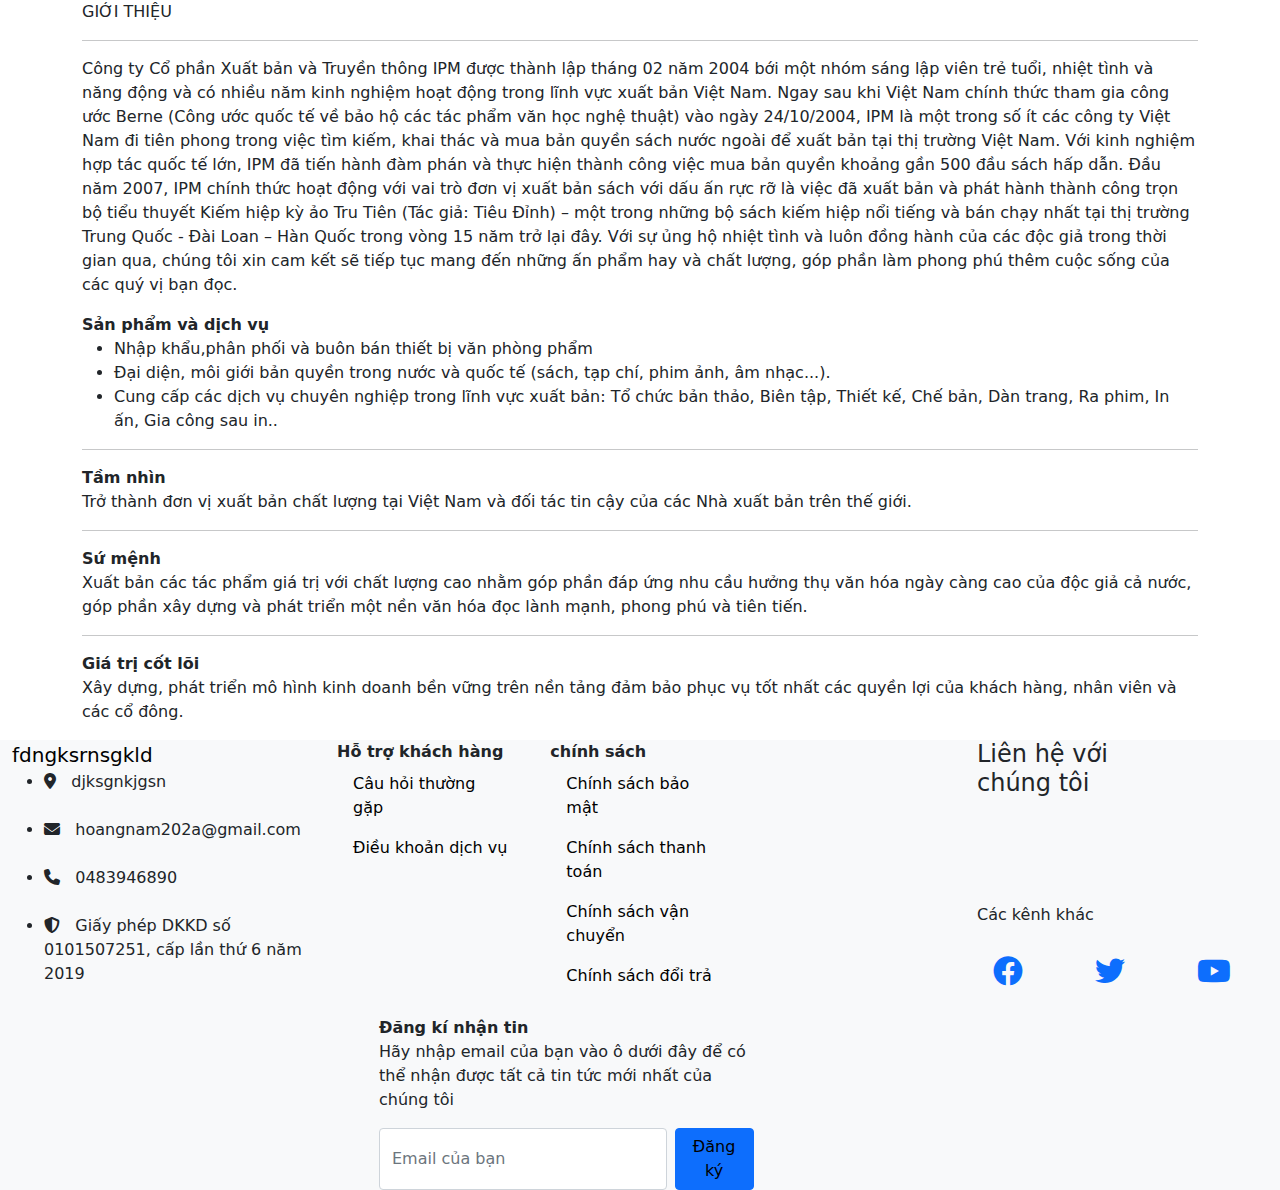
==== about.html @ 75f35c2b "siiuuuuuu" ====
<!DOCTYPE html>
<html lang="en">
<head>
    <meta charset="UTF-8">
    <meta name="viewport" content="width=device-width, initial-scale=1.0">
    <link rel="stylesheet" href="style.css">
    <link rel="stylesheet" href="assets/bootstrap/css/bootstrap.min.css">
    <link rel="stylesheet" href="assets/font/fontawesome-free-6.4.2-web/css/all.min.css">
    <title>Document</title>
</head>
<body>
    <div class="container">
        <p>GIỚI THIỆU</p>
        <hr>
        <p>Công ty Cổ phần Xuất bản và Truyền thông IPM được thành lập tháng 02 năm 2004 bới một nhóm sáng lập viên trẻ tuổi, nhiệt tình và năng động và có nhiều năm kinh nghiệm hoạt động trong lĩnh vực xuất bản Việt Nam. Ngay sau khi Việt Nam chính thức tham gia công ước Berne (Công ước quốc tế về bảo hộ các tác phẩm văn học nghệ thuật) vào ngày 24/10/2004, IPM là một trong số ít các công ty Việt Nam đi tiên phong trong việc tìm kiếm, khai thác và mua bản quyền sách nước ngoài để xuất bản tại thị trường Việt Nam. Với kinh nghiệm hợp tác quốc tế lớn, IPM đã tiến hành đàm phán và thực hiện thành công việc mua bản quyền khoảng gần 500 đầu sách hấp dẫn.
            Đầu năm 2007, IPM chính thức hoạt động với vai trò đơn vị xuất bản sách với dấu ấn rực rỡ là việc đã xuất bản và phát hành thành công trọn bộ tiểu thuyết Kiếm hiệp kỳ ảo Tru Tiên (Tác giả: Tiêu Đỉnh) – một trong những bộ sách kiếm hiệp nổi tiếng và bán chạy nhất tại thị trường Trung Quốc - Đài Loan – Hàn Quốc trong vòng 15 năm trở lại đây.
            Với sự ủng hộ nhiệt tình và luôn đồng hành của các độc giả trong thời gian qua, chúng tôi xin cam kết sẽ tiếp tục mang đến những ấn phẩm hay và chất lượng, góp phần làm phong phú thêm cuộc sống của các quý vị bạn đọc.</p>
        <b>Sản phẩm và dịch vụ</b>
        <ul>
            <li>Nhập khẩu,phân phối và buôn bán thiết bị văn phòng phẩm</li>
            <li>Đại diện, môi giới bản quyền trong nước và quốc tế (sách, tạp chí, phim ảnh, âm nhạc...).</li>
            <li>Cung cấp các dịch vụ chuyên nghiệp trong lĩnh vực xuất bản: Tổ chức bản thảo, Biên tập, Thiết kế, Chế bản, Dàn trang, Ra phim, In ấn, Gia công sau in..</li>
        </ul>
        <hr>
        <b>Tầm nhìn</b>
        <p>Trở thành đơn vị xuất bản chất lượng tại Việt Nam và đối tác tin cậy của các Nhà xuất bản trên thế giới.</p>
        <hr>
        <b>Sứ mệnh</b>
        <p>Xuất bản các tác phẩm giá trị với chất lượng cao nhằm góp phần đáp ứng nhu cầu hưởng thụ văn hóa ngày càng cao của độc giả cả nước, góp phần xây dựng và phát triển một nền văn hóa đọc lành mạnh, phong phú và tiên tiến.</p>
        <hr>
        <b>Giá trị cốt lõi</b>
        <p>Xây dựng, phát triển mô hình kinh doanh bền vững trên nền tảng đảm bảo phục vụ tốt nhất các quyền lợi của khách hàng, nhân viên và các cổ đông.</p>
        
    
    </div>
    <script type="text/javascript" src="assets/bootstrap/js/bootstrap.min.js"></script>
</body>
<footer>
    <div class="container-fluid bg-light">
      <div class="row">
        <div class="col-sm-3" >
          <a href="#" class="navbar-brand" style="color: black;">
            fdngksrnsgkld
           <!-- <img src="image/vjppro4.png" alt="Logo" class="rounded-circle" width="40px" height="40px"> -->
          </a>
          <ul >
            <li><i class="fa-solid fa-location-dot icon"></i> &nbsp;  djksgnkjgsn </li>
            <br>
            <li><i class="fa-solid fa-envelope icon"> </i> &nbsp; hoangnam202a@gmail.com</li>
            <br>
            <li><i class="fa-solid fa-phone icon"> </i> &nbsp; 0483946890</li>
            <br>
            <li><i class="fa-solid fa-shield-halved icon"></i> &nbsp; Giấy phép DKKD số 0101507251, cấp lần thứ 6 năm 2019</li>
           </ul>
        </div>
        <div class="col-sm-6" style="margin-left: 5px;">
          <div class="row">
            <div class="col-sm-4">
              <b>Hỗ trợ khách hàng</b>
              <br>
              <a href="#" class="nav-link" style="color: black;" >Câu hỏi thường gặp</a>
              <a href="#" class="nav-link" style="color: black;" >Điều khoản dịch vụ</a>
            </div>
            <div class="col-sm-4">
              <b>chính sách</b>
              <br>
              <a href="#" class="nav-link" style="color: black;" >Chính sách bảo mật</a>
              <a href="#" class="nav-link" style="color: black;" >Chính sách thanh toán</a>
              <a href="#" class="nav-link" style="color: black;" >Chính sách vận chuyển</a>
              <a href="#" class="nav-link" style="color: black;" >Chính sách đổi trả</a>
            </div>
          </div>
          <div class="row" style="margin-top: 20px; margin-left: 30px;">
            <div class="col-sm-8">
              <b>Đăng kí nhận tin</b>
              <p>Hãy nhập email của bạn vào ô dưới đây để có thể nhận được tất cả tin tức mới nhất của chúng tôi</p>
              <form class="d-flex" >
                <input class="form-control me-2" type="text" placeholder="Email của bạn" style="width: 350px;" >
                <button class="btn btn-primary" type="button" style="color: black;">Đăng ký</button>
              </form>
            </div>
            
          </div>
        </div>
        <div class="col-sm-2">
          <h4>Liên hệ với chúng tôi</h4>
          <iframe src="https://www.facebook.com/plugins/page.php?href=https%3A%2F%2Fweb.facebook.com%2Fmimosachu&tabs=timeline&width=150&height=90&small_header=false&adapt_container_width=true&hide_cover=false&show_facepile=true&appId"
           width="150" height="90" style="border:none;overflow:hidden" scrolling="no" frameborder="0" allowfullscreen="true" allow="autoplay; clipboard-write; encrypted-media; picture-in-picture; web-share"></iframe>
          <br>
          <p>Các kênh khác</p>
          
          <ul class="nav navbar-expand-sm  " >
            <li class="nav-item"><a href="#" class="nav-link lien-ket" style="margin-right: 40px;"><i class="fa-brands fa-facebook " style="font-size: 30px; line-height: 40px;"></i></a></li>
            <li class="nav-item"><a href="#" class="nav-link lien-ket" style="margin-right: 40px;"><i class="fa-brands fa-twitter" style="font-size: 30px; line-height: 40px;"></i></a></li>
            <li class="nav-item"><a href="#" class="nav-link lien-ket" style="margin-right: 40px;"><i class="fa-brands fa-youtube" style="font-size: 30px; line-height: 40px;"></i></a></li>
           </ul>
        
          </div>
      </div>
    </div>
  </footer>
</footer>
</html>
---- style.css ----
*{
    margin: 0;
    padding: 0;
}
.lien-ket {
  color: black; /* Đặt màu chữ thành đen */
}
.carousel-inner{
  border-radius: 20px;
  height: 600px;
}
.row1{
  height: 154px;
}
.row2{
  height: 154px;
}
  .nav-item:hover .dropdown-menu {
    display: block;
  }
  .col{
    background-color:#b9efef ;
    border-radius: 30px;
    margin-left: 5px;
    height: 201px;
    
  }
  
  
  .nav-item:hover a {
    color: green; /* Đổi màu chữ khi hover vào liên kết */
    text-decoration: underline; /* Thêm gạch chân khi hover vào liên kết */
  }
  /* .custom-icon{
    font-size: 24px;
    line-height: 52px;
  } */
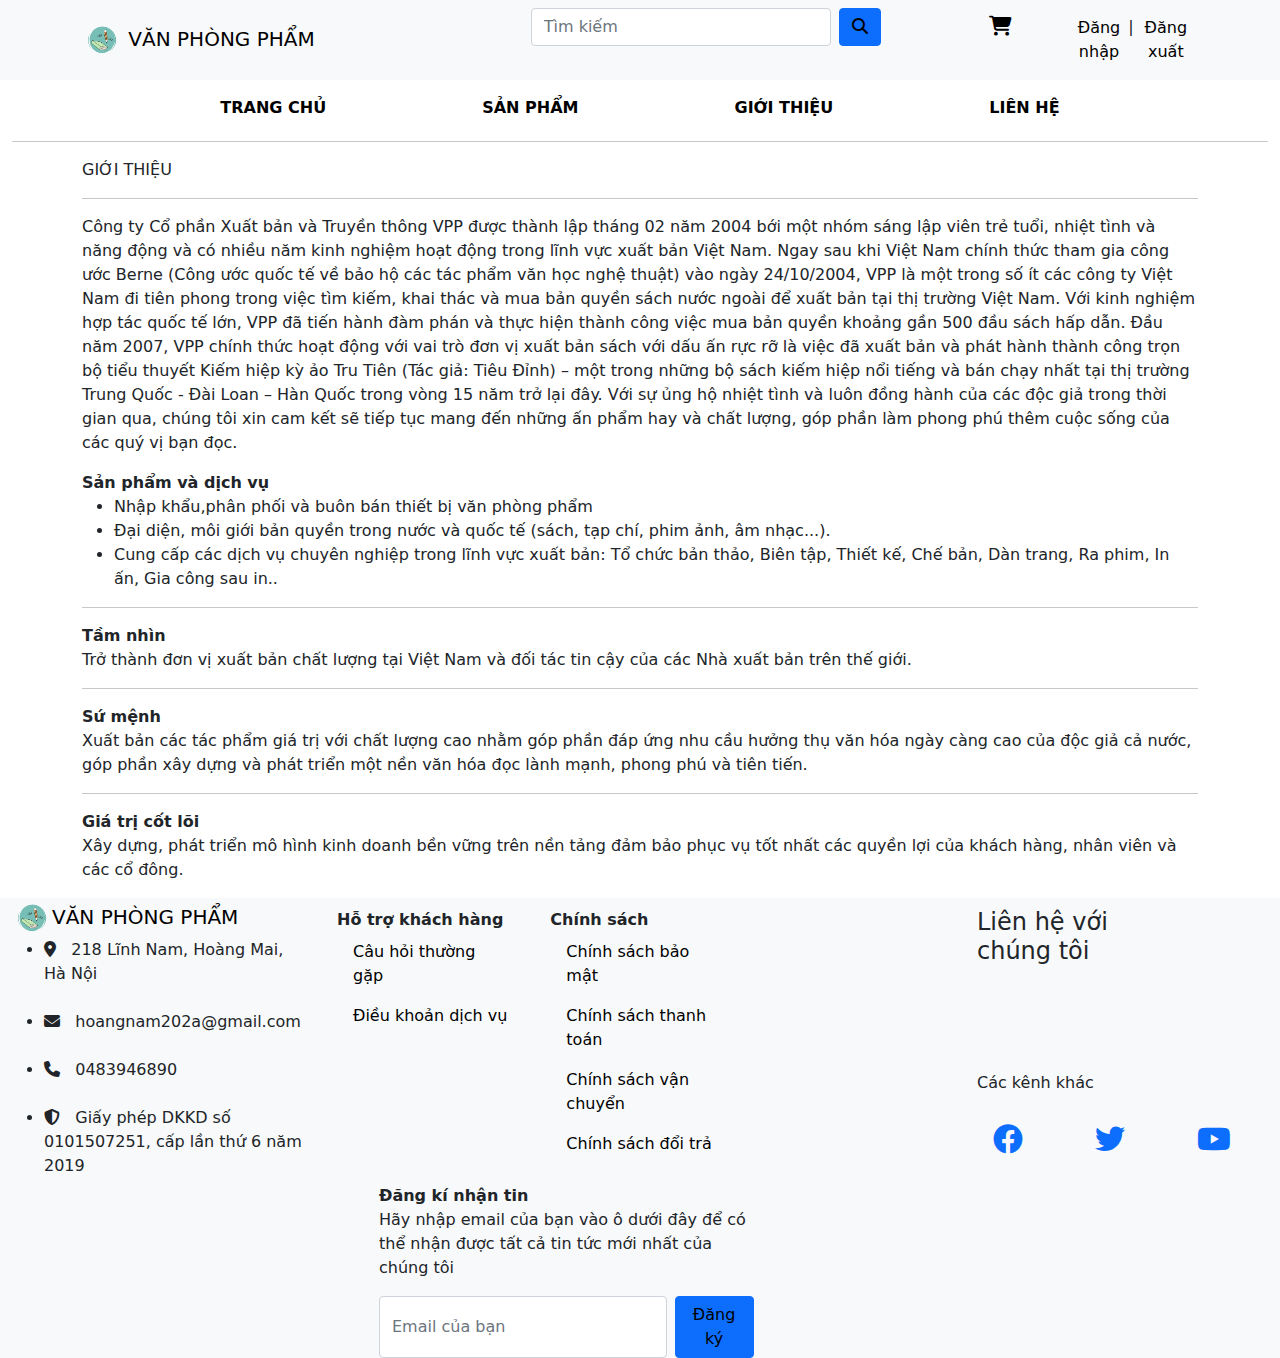
==== commit c838bdde: "da sua het" ====
--- a/about.html
+++ b/about.html
@@ -1,19 +1,72 @@
 <!DOCTYPE html>
 <html lang="en">
-<head>
+  <head>
     <meta charset="UTF-8">
     <meta name="viewport" content="width=device-width, initial-scale=1.0">
     <link rel="stylesheet" href="style.css">
+    <link rel="icon" href="image/logo.png"/>
     <link rel="stylesheet" href="assets/bootstrap/css/bootstrap.min.css">
     <link rel="stylesheet" href="assets/font/fontawesome-free-6.4.2-web/css/all.min.css">
-    <title>Document</title>
+    <div id="fb-root"></div>
+    <title>GIỚI THIỆU - TẠP HÓA VĂN PHÒNG PHẨM</title>
+    <nav class="navbar navbar-expand-sm bg-light" style="margin: auto; text-align: center;">
+      <div class="container">
+        <a href="#" class="navbar-brand" style="color: black;">
+          <img src="image/logo.png" alt="Logo" class="rounded-circle" width="40px" height="40px">
+          VĂN PHÒNG PHẨM
+        </a>
+        <button class="navbar-toggler" type="button" data-bs-toggle="collapse" data-bs-target="#mynavbar">
+          <span class="navbar-toggler-icon"></span>
+        </button>
+        <div class="collapse navbar-collapse" id="mynavbar">
+          <ul class="navbar-nav me-auto">
+              <li >
+                <form class="d-flex" style="padding-left: 200px;">
+                  <input class="form-control me-2" type="text" placeholder="Tìm kiếm" style="width: 300px;" >
+                  <button class="btn btn-primary" type="button" style="color: black;"><i class="fa-solid fa-magnifying-glass"></i></button>
+                </form>
+              </li>
+              <li class="nav-item" style="margin-left: 100px ;">
+                <a class="nav-link" href="#" style="color: black;"><i class="fa-solid fa-cart-shopping" style="font-size: 20px;"></i></a>
+              </li>
+              <li class="nav-item"><a href="#" class="nav-link" style="color: black; margin-left: 50px;">Đăng nhập</a></li>
+              <li class="nav-item" style="margin-top: 7px;">|</li>
+              <li class="nav-item"><a href="#" class="nav-link" style="color: black;">Đăng xuất</a></li>
+          </ul>         
+        </div>
+      </div>     
+  </nav>
+  <div class="container-fluid bg-white">
+    <nav class="navbar navbar-expand-sm " style="font-size: 16px;" >
+      <ul class="navbar-nav" style="margin: auto;">
+        <li class="nav-item">
+          <a href="#" class="nav-link" style="color: black;"><b>TRANG CHỦ</b></a>
+        </li>
+        <li class="nav-item dropdown " style="margin-left: 140px;">
+          <a href="#" class="nav-link " style="color: black;"><b>SẢN PHẨM</b></a>
+          <ul class="dropdown-menu ">
+            <li><a href="#" class="dropdown-item">link1</a></li>
+            <li><a href="#" class="dropdown-item">link2</a></li>
+            <li><a href="#" class="dropdown-item">link3</a></li>
+          </ul>
+        </li>
+        <li class="nav-item" style="margin-left: 140px;">
+          <a href="about.html" class="nav-link" style="color: black;"><b>GIỚI THIỆU</b></a>
+        </li>
+        <li class="nav-item" style="margin-left: 140px;">
+          <a href="contact.html" class="nav-link" style="color: black;"><b>LIÊN HỆ</b></a>
+        </li>
+      </ul>
+    </nav>
+    <hr style="margin-top: 5px;">
+  </div>
 </head>
 <body>
     <div class="container">
         <p>GIỚI THIỆU</p>
         <hr>
-        <p>Công ty Cổ phần Xuất bản và Truyền thông IPM được thành lập tháng 02 năm 2004 bới một nhóm sáng lập viên trẻ tuổi, nhiệt tình và năng động và có nhiều năm kinh nghiệm hoạt động trong lĩnh vực xuất bản Việt Nam. Ngay sau khi Việt Nam chính thức tham gia công ước Berne (Công ước quốc tế về bảo hộ các tác phẩm văn học nghệ thuật) vào ngày 24/10/2004, IPM là một trong số ít các công ty Việt Nam đi tiên phong trong việc tìm kiếm, khai thác và mua bản quyền sách nước ngoài để xuất bản tại thị trường Việt Nam. Với kinh nghiệm hợp tác quốc tế lớn, IPM đã tiến hành đàm phán và thực hiện thành công việc mua bản quyền khoảng gần 500 đầu sách hấp dẫn.
-            Đầu năm 2007, IPM chính thức hoạt động với vai trò đơn vị xuất bản sách với dấu ấn rực rỡ là việc đã xuất bản và phát hành thành công trọn bộ tiểu thuyết Kiếm hiệp kỳ ảo Tru Tiên (Tác giả: Tiêu Đỉnh) – một trong những bộ sách kiếm hiệp nổi tiếng và bán chạy nhất tại thị trường Trung Quốc - Đài Loan – Hàn Quốc trong vòng 15 năm trở lại đây.
+        <p>Công ty Cổ phần Xuất bản và Truyền thông VPP được thành lập tháng 02 năm 2004 bới một nhóm sáng lập viên trẻ tuổi, nhiệt tình và năng động và có nhiều năm kinh nghiệm hoạt động trong lĩnh vực xuất bản Việt Nam. Ngay sau khi Việt Nam chính thức tham gia công ước Berne (Công ước quốc tế về bảo hộ các tác phẩm văn học nghệ thuật) vào ngày 24/10/2004, VPP là một trong số ít các công ty Việt Nam đi tiên phong trong việc tìm kiếm, khai thác và mua bản quyền sách nước ngoài để xuất bản tại thị trường Việt Nam. Với kinh nghiệm hợp tác quốc tế lớn, VPP đã tiến hành đàm phán và thực hiện thành công việc mua bản quyền khoảng gần 500 đầu sách hấp dẫn.
+            Đầu năm 2007, VPP chính thức hoạt động với vai trò đơn vị xuất bản sách với dấu ấn rực rỡ là việc đã xuất bản và phát hành thành công trọn bộ tiểu thuyết Kiếm hiệp kỳ ảo Tru Tiên (Tác giả: Tiêu Đỉnh) – một trong những bộ sách kiếm hiệp nổi tiếng và bán chạy nhất tại thị trường Trung Quốc - Đài Loan – Hàn Quốc trong vòng 15 năm trở lại đây.
             Với sự ủng hộ nhiệt tình và luôn đồng hành của các độc giả trong thời gian qua, chúng tôi xin cam kết sẽ tiếp tục mang đến những ấn phẩm hay và chất lượng, góp phần làm phong phú thêm cuộc sống của các quý vị bạn đọc.</p>
         <b>Sản phẩm và dịch vụ</b>
         <ul>
@@ -30,74 +83,65 @@
         <hr>
         <b>Giá trị cốt lõi</b>
         <p>Xây dựng, phát triển mô hình kinh doanh bền vững trên nền tảng đảm bảo phục vụ tốt nhất các quyền lợi của khách hàng, nhân viên và các cổ đông.</p>
-        
-    
     </div>
     <script type="text/javascript" src="assets/bootstrap/js/bootstrap.min.js"></script>
 </body>
 <footer>
-    <div class="container-fluid bg-light">
-      <div class="row">
-        <div class="col-sm-3" >
-          <a href="#" class="navbar-brand" style="color: black;">
-            fdngksrnsgkld
-           <!-- <img src="image/vjppro4.png" alt="Logo" class="rounded-circle" width="40px" height="40px"> -->
-          </a>
-          <ul >
-            <li><i class="fa-solid fa-location-dot icon"></i> &nbsp;  djksgnkjgsn </li>
-            <br>
-            <li><i class="fa-solid fa-envelope icon"> </i> &nbsp; hoangnam202a@gmail.com</li>
-            <br>
-            <li><i class="fa-solid fa-phone icon"> </i> &nbsp; 0483946890</li>
-            <br>
-            <li><i class="fa-solid fa-shield-halved icon"></i> &nbsp; Giấy phép DKKD số 0101507251, cấp lần thứ 6 năm 2019</li>
-           </ul>
-        </div>
-        <div class="col-sm-6" style="margin-left: 5px;">
-          <div class="row">
-            <div class="col-sm-4">
-              <b>Hỗ trợ khách hàng</b>
-              <br>
-              <a href="#" class="nav-link" style="color: black;" >Câu hỏi thường gặp</a>
-              <a href="#" class="nav-link" style="color: black;" >Điều khoản dịch vụ</a>
-            </div>
-            <div class="col-sm-4">
-              <b>chính sách</b>
-              <br>
-              <a href="#" class="nav-link" style="color: black;" >Chính sách bảo mật</a>
-              <a href="#" class="nav-link" style="color: black;" >Chính sách thanh toán</a>
-              <a href="#" class="nav-link" style="color: black;" >Chính sách vận chuyển</a>
-              <a href="#" class="nav-link" style="color: black;" >Chính sách đổi trả</a>
-            </div>
+  <div class="container-fluid bg-light">
+    <div class="row">
+      <div class="col-sm-3" >
+        <a href="#" class="navbar-brand" style="color: black;">
+          <img src="image/logo.png" alt="Logo" class="rounded-circle" width="40px" height="40px">VĂN PHÒNG PHẨM
+        </a>
+        <ul>
+          <li><i class="fa-solid fa-location-dot icon"></i> &nbsp; 218 Lĩnh Nam, Hoàng Mai, Hà Nội</li>
+          <br>
+          <li><i class="fa-solid fa-envelope icon"> </i> &nbsp; hoangnam202a@gmail.com</li>
+          <br>
+          <li><i class="fa-solid fa-phone icon"> </i> &nbsp; 0483946890</li>
+          <br>
+          <li><i class="fa-solid fa-shield-halved icon"></i> &nbsp; Giấy phép DKKD số 0101507251, cấp lần thứ 6 năm 2019</li>
+         </ul>
+      </div>
+      <div class="col-sm-6" style="margin-left: 5px;">
+        <div class="row">
+          <div class="col-sm-4" style="margin-top: 10px;">
+            <b>Hỗ trợ khách hàng</b>
+            <a href="#" class="nav-link" style="color: black;">Câu hỏi thường gặp</a>
+            <a href="#" class="nav-link" style="color: black;">Điều khoản dịch vụ</a>
           </div>
-          <div class="row" style="margin-top: 20px; margin-left: 30px;">
-            <div class="col-sm-8">
-              <b>Đăng kí nhận tin</b>
-              <p>Hãy nhập email của bạn vào ô dưới đây để có thể nhận được tất cả tin tức mới nhất của chúng tôi</p>
-              <form class="d-flex" >
-                <input class="form-control me-2" type="text" placeholder="Email của bạn" style="width: 350px;" >
-                <button class="btn btn-primary" type="button" style="color: black;">Đăng ký</button>
-              </form>
-            </div>
-            
+          <div class="col-sm-4" style="margin-top: 10px;">
+            <b>Chính sách</b>
+            <a href="#" class="nav-link" style="color: black;">Chính sách bảo mật</a>
+            <a href="#" class="nav-link" style="color: black;">Chính sách thanh toán</a>
+            <a href="#" class="nav-link" style="color: black;">Chính sách vận chuyển</a>
+            <a href="#" class="nav-link" style="color: black;">Chính sách đổi trả</a>
           </div>
         </div>
-        <div class="col-sm-2">
-          <h4>Liên hệ với chúng tôi</h4>
-          <iframe src="https://www.facebook.com/plugins/page.php?href=https%3A%2F%2Fweb.facebook.com%2Fmimosachu&tabs=timeline&width=150&height=90&small_header=false&adapt_container_width=true&hide_cover=false&show_facepile=true&appId"
-           width="150" height="90" style="border:none;overflow:hidden" scrolling="no" frameborder="0" allowfullscreen="true" allow="autoplay; clipboard-write; encrypted-media; picture-in-picture; web-share"></iframe>
-          <br>
-          <p>Các kênh khác</p>
-          
-          <ul class="nav navbar-expand-sm  " >
-            <li class="nav-item"><a href="#" class="nav-link lien-ket" style="margin-right: 40px;"><i class="fa-brands fa-facebook " style="font-size: 30px; line-height: 40px;"></i></a></li>
-            <li class="nav-item"><a href="#" class="nav-link lien-ket" style="margin-right: 40px;"><i class="fa-brands fa-twitter" style="font-size: 30px; line-height: 40px;"></i></a></li>
-            <li class="nav-item"><a href="#" class="nav-link lien-ket" style="margin-right: 40px;"><i class="fa-brands fa-youtube" style="font-size: 30px; line-height: 40px;"></i></a></li>
-           </ul>
-        
+        <div class="row" style="margin-top: 20px; margin-left: 30px;">
+          <div class="col-sm-8">
+            <b>Đăng kí nhận tin</b>
+            <p>Hãy nhập email của bạn vào ô dưới đây để có thể nhận được tất cả tin tức mới nhất của chúng tôi</p>
+            <form class="d-flex" >
+              <input class="form-control me-2" type="text" placeholder="Email của bạn" style="width: 350px;" >
+              <button class="btn btn-primary" type="button" style="color: black;">Đăng ký</button>
+            </form>
           </div>
+        </div>
       </div>
+      <div class="col-sm-2" style="margin-top: 10px;">
+        <h4>Liên hệ với chúng tôi</h4>
+        <iframe src="https://www.facebook.com/plugins/page.php?href=https%3A%2F%2Fweb.facebook.com%2Fmimosachu&tabs=timeline&width=150&height=90&small_header=false&adapt_container_width=true&hide_cover=false&show_facepile=true&appId"
+         width="150" height="90" style="border:none;overflow:hidden" scrolling="no" frameborder="0" allowfullscreen="true" allow="autoplay; clipboard-write; encrypted-media; picture-in-picture; web-share"></iframe>
+        <br>
+        <p>Các kênh khác</p>
+        <ul class="nav navbar-expand-sm  " >
+          <li class="nav-item"><a href="#" class="nav-link lien-ket" style="margin-right: 40px;"><i class="fa-brands fa-facebook " style="font-size: 30px; line-height: 40px;"></i></a></li>
+          <li class="nav-item"><a href="#" class="nav-link lien-ket" style="margin-right: 40px;"><i class="fa-brands fa-twitter" style="font-size: 30px; line-height: 40px;"></i></a></li>
+          <li class="nav-item"><a href="#" class="nav-link lien-ket" style="margin-right: 40px;"><i class="fa-brands fa-youtube" style="font-size: 30px; line-height: 40px;"></i></a></li>
+         </ul>
+        </div>
     </div>
-  </footer>
+  </div>
 </footer>
 </html>--- a/style.css
+++ b/style.css
@@ -22,16 +22,127 @@
     background-color:#b9efef ;
     border-radius: 30px;
     margin-left: 5px;
-    height: 201px;
-    
+    height: 201px; 
   }
-  
-  
   .nav-item:hover a {
     color: green; /* Đổi màu chữ khi hover vào liên kết */
     text-decoration: underline; /* Thêm gạch chân khi hover vào liên kết */
   }
-  /* .custom-icon{
-    font-size: 24px;
-    line-height: 52px;
-  } */+  /* Login form */
+  body
+  {
+    margin: 0;
+    padding: 0;
+    font-family: montserrat;
+    height: 100vh;
+    overflow: hidden;
+  }
+  .center
+  {
+    margin: auto;
+    height: 420px;
+    width: 400px;
+    background: ghostwhite;
+    border-radius: 10px;
+  }
+  .center h1{
+    text-align: center;
+    padding: 10px 0 20px 0;
+    border-bottom:  1px solid silver;
+  }
+  .center form
+  {
+    padding: 0 40px;
+    box-sizing: border-box;
+  }
+  form .txt_field
+  {
+    position: relative;
+    border-bottom: 2px solid #adadad;
+    margin: 30px 0;
+  }
+  .txt_field input
+  {
+    width: 100%;
+    padding: 0 5px;
+    height: 40px;
+    font-size: 16px;
+    border: none;
+    background: none;
+    outline: none;
+  }
+  .txt_field label
+  {
+    position: absolute;
+    top: 50%;
+    left: 5px;
+    color: #adadad;
+    transform: translateY(-50%);
+    font-size: 16px;
+    pointer-events: none;
+    transition: .5s;
+  }
+  .txt_field span::before
+  {
+    content: '';
+    position: absolute;
+    top: 40px;
+    left: 0;
+    width: 100%;
+    height: 2px;
+    background: #2691d9;
+    transition: .5s;
+  }
+  .txt_field input:focus ~ label,
+  .txt_field input:valid ~ label
+  {
+    top: -5px;
+    color: #2691d9;
+  }
+  .txt_field input:focus ~ span::before,
+  .txt_field input:valid ~ span::before
+  {
+    width: 100%;
+  }
+  .pass
+  {
+    margin: -5px 0 20px 5px;
+    color: #a6a6a6;
+    cursor: pointer;
+  }
+  .pass:hover
+  {
+    text-decoration: underline;
+  }
+  input[type="submit"]
+  {
+    width: 100%;
+    height: 50px;
+    border: 1px solid;
+    background: #2691d9;
+    border-radius: 25px;
+    font-size: 18px;
+    color: #e9f4fb;
+    font-weight: 700;
+    cursor: pointer;
+    outline: none;
+  }
+  input[type="submit"]:hover
+  {
+    border-color: #2691d9;
+    transition: .5s;
+  }
+  .signup_link
+  {
+    margin: 30px 0;
+    text-align: center;
+    font-size: 16px;
+    color: #666666;
+  }
+  .signup_link a{
+    color: #2691d9;
+    text-decoration: none;
+  }
+  .signup_link a:hover{
+    text-decoration: underline;
+  }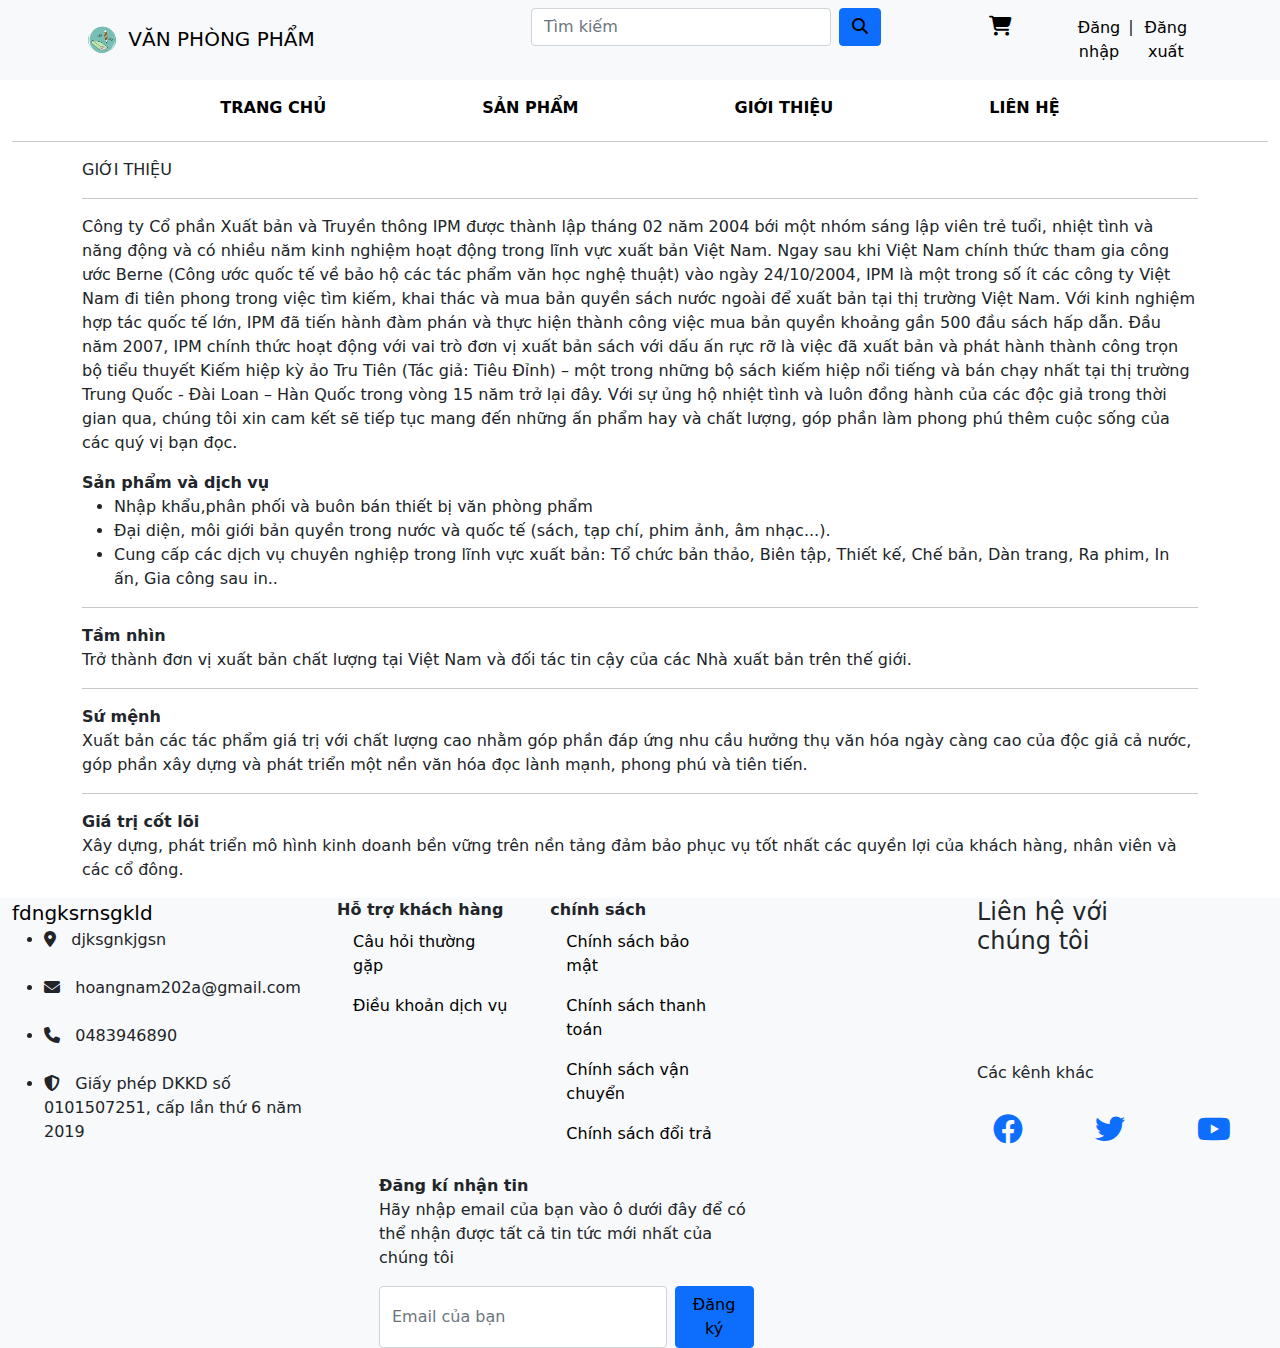
==== commit 58adc770: "chot cuoi" ====
--- a/about.html
+++ b/about.html
@@ -3,15 +3,15 @@
   <head>
     <meta charset="UTF-8">
     <meta name="viewport" content="width=device-width, initial-scale=1.0">
-    <link rel="stylesheet" href="style.css">
+    <link rel="stylesheet" type="text/css" href="style.css">
     <link rel="icon" href="image/logo.png"/>
     <link rel="stylesheet" href="assets/bootstrap/css/bootstrap.min.css">
     <link rel="stylesheet" href="assets/font/fontawesome-free-6.4.2-web/css/all.min.css">
     <div id="fb-root"></div>
-    <title>GIỚI THIỆU - TẠP HÓA VĂN PHÒNG PHẨM</title>
+    <title>TẠP HÓA VĂN PHÒNG PHẨM</title>
     <nav class="navbar navbar-expand-sm bg-light" style="margin: auto; text-align: center;">
       <div class="container">
-        <a href="#" class="navbar-brand" style="color: black;">
+        <a href="Index.html" class="navbar-brand" style="color: black;">
           <img src="image/logo.png" alt="Logo" class="rounded-circle" width="40px" height="40px">
           VĂN PHÒNG PHẨM
         </a>
@@ -40,7 +40,7 @@
     <nav class="navbar navbar-expand-sm " style="font-size: 16px;" >
       <ul class="navbar-nav" style="margin: auto;">
         <li class="nav-item">
-          <a href="#" class="nav-link" style="color: black;"><b>TRANG CHỦ</b></a>
+          <a href="Index.html" class="nav-link" style="color: black;"><b>TRANG CHỦ</b></a>
         </li>
         <li class="nav-item dropdown " style="margin-left: 140px;">
           <a href="#" class="nav-link " style="color: black;"><b>SẢN PHẨM</b></a>
@@ -65,8 +65,8 @@
     <div class="container">
         <p>GIỚI THIỆU</p>
         <hr>
-        <p>Công ty Cổ phần Xuất bản và Truyền thông VPP được thành lập tháng 02 năm 2004 bới một nhóm sáng lập viên trẻ tuổi, nhiệt tình và năng động và có nhiều năm kinh nghiệm hoạt động trong lĩnh vực xuất bản Việt Nam. Ngay sau khi Việt Nam chính thức tham gia công ước Berne (Công ước quốc tế về bảo hộ các tác phẩm văn học nghệ thuật) vào ngày 24/10/2004, VPP là một trong số ít các công ty Việt Nam đi tiên phong trong việc tìm kiếm, khai thác và mua bản quyền sách nước ngoài để xuất bản tại thị trường Việt Nam. Với kinh nghiệm hợp tác quốc tế lớn, VPP đã tiến hành đàm phán và thực hiện thành công việc mua bản quyền khoảng gần 500 đầu sách hấp dẫn.
-            Đầu năm 2007, VPP chính thức hoạt động với vai trò đơn vị xuất bản sách với dấu ấn rực rỡ là việc đã xuất bản và phát hành thành công trọn bộ tiểu thuyết Kiếm hiệp kỳ ảo Tru Tiên (Tác giả: Tiêu Đỉnh) – một trong những bộ sách kiếm hiệp nổi tiếng và bán chạy nhất tại thị trường Trung Quốc - Đài Loan – Hàn Quốc trong vòng 15 năm trở lại đây.
+        <p>Công ty Cổ phần Xuất bản và Truyền thông IPM được thành lập tháng 02 năm 2004 bới một nhóm sáng lập viên trẻ tuổi, nhiệt tình và năng động và có nhiều năm kinh nghiệm hoạt động trong lĩnh vực xuất bản Việt Nam. Ngay sau khi Việt Nam chính thức tham gia công ước Berne (Công ước quốc tế về bảo hộ các tác phẩm văn học nghệ thuật) vào ngày 24/10/2004, IPM là một trong số ít các công ty Việt Nam đi tiên phong trong việc tìm kiếm, khai thác và mua bản quyền sách nước ngoài để xuất bản tại thị trường Việt Nam. Với kinh nghiệm hợp tác quốc tế lớn, IPM đã tiến hành đàm phán và thực hiện thành công việc mua bản quyền khoảng gần 500 đầu sách hấp dẫn.
+            Đầu năm 2007, IPM chính thức hoạt động với vai trò đơn vị xuất bản sách với dấu ấn rực rỡ là việc đã xuất bản và phát hành thành công trọn bộ tiểu thuyết Kiếm hiệp kỳ ảo Tru Tiên (Tác giả: Tiêu Đỉnh) – một trong những bộ sách kiếm hiệp nổi tiếng và bán chạy nhất tại thị trường Trung Quốc - Đài Loan – Hàn Quốc trong vòng 15 năm trở lại đây.
             Với sự ủng hộ nhiệt tình và luôn đồng hành của các độc giả trong thời gian qua, chúng tôi xin cam kết sẽ tiếp tục mang đến những ấn phẩm hay và chất lượng, góp phần làm phong phú thêm cuộc sống của các quý vị bạn đọc.</p>
         <b>Sản phẩm và dịch vụ</b>
         <ul>
@@ -83,65 +83,74 @@
         <hr>
         <b>Giá trị cốt lõi</b>
         <p>Xây dựng, phát triển mô hình kinh doanh bền vững trên nền tảng đảm bảo phục vụ tốt nhất các quyền lợi của khách hàng, nhân viên và các cổ đông.</p>
+        
+    
     </div>
     <script type="text/javascript" src="assets/bootstrap/js/bootstrap.min.js"></script>
 </body>
 <footer>
-  <div class="container-fluid bg-light">
-    <div class="row">
-      <div class="col-sm-3" >
-        <a href="#" class="navbar-brand" style="color: black;">
-          <img src="image/logo.png" alt="Logo" class="rounded-circle" width="40px" height="40px">VĂN PHÒNG PHẨM
-        </a>
-        <ul>
-          <li><i class="fa-solid fa-location-dot icon"></i> &nbsp; 218 Lĩnh Nam, Hoàng Mai, Hà Nội</li>
-          <br>
-          <li><i class="fa-solid fa-envelope icon"> </i> &nbsp; hoangnam202a@gmail.com</li>
-          <br>
-          <li><i class="fa-solid fa-phone icon"> </i> &nbsp; 0483946890</li>
-          <br>
-          <li><i class="fa-solid fa-shield-halved icon"></i> &nbsp; Giấy phép DKKD số 0101507251, cấp lần thứ 6 năm 2019</li>
-         </ul>
-      </div>
-      <div class="col-sm-6" style="margin-left: 5px;">
-        <div class="row">
-          <div class="col-sm-4" style="margin-top: 10px;">
-            <b>Hỗ trợ khách hàng</b>
-            <a href="#" class="nav-link" style="color: black;">Câu hỏi thường gặp</a>
-            <a href="#" class="nav-link" style="color: black;">Điều khoản dịch vụ</a>
+    <div class="container-fluid bg-light">
+      <div class="row">
+        <div class="col-sm-3" >
+          <a href="#" class="navbar-brand" style="color: black;">
+            fdngksrnsgkld
+           <!-- <img src="image/vjppro4.png" alt="Logo" class="rounded-circle" width="40px" height="40px"> -->
+          </a>
+          <ul >
+            <li><i class="fa-solid fa-location-dot icon"></i> &nbsp;  djksgnkjgsn </li>
+            <br>
+            <li><i class="fa-solid fa-envelope icon"> </i> &nbsp; hoangnam202a@gmail.com</li>
+            <br>
+            <li><i class="fa-solid fa-phone icon"> </i> &nbsp; 0483946890</li>
+            <br>
+            <li><i class="fa-solid fa-shield-halved icon"></i> &nbsp; Giấy phép DKKD số 0101507251, cấp lần thứ 6 năm 2019</li>
+           </ul>
+        </div>
+        <div class="col-sm-6" style="margin-left: 5px;">
+          <div class="row">
+            <div class="col-sm-4">
+              <b>Hỗ trợ khách hàng</b>
+              <br>
+              <a href="#" class="nav-link" style="color: black;" >Câu hỏi thường gặp</a>
+              <a href="#" class="nav-link" style="color: black;" >Điều khoản dịch vụ</a>
+            </div>
+            <div class="col-sm-4">
+              <b>chính sách</b>
+              <br>
+              <a href="#" class="nav-link" style="color: black;" >Chính sách bảo mật</a>
+              <a href="#" class="nav-link" style="color: black;" >Chính sách thanh toán</a>
+              <a href="#" class="nav-link" style="color: black;" >Chính sách vận chuyển</a>
+              <a href="#" class="nav-link" style="color: black;" >Chính sách đổi trả</a>
+            </div>
           </div>
-          <div class="col-sm-4" style="margin-top: 10px;">
-            <b>Chính sách</b>
-            <a href="#" class="nav-link" style="color: black;">Chính sách bảo mật</a>
-            <a href="#" class="nav-link" style="color: black;">Chính sách thanh toán</a>
-            <a href="#" class="nav-link" style="color: black;">Chính sách vận chuyển</a>
-            <a href="#" class="nav-link" style="color: black;">Chính sách đổi trả</a>
+          <div class="row" style="margin-top: 20px; margin-left: 30px;">
+            <div class="col-sm-8">
+              <b>Đăng kí nhận tin</b>
+              <p>Hãy nhập email của bạn vào ô dưới đây để có thể nhận được tất cả tin tức mới nhất của chúng tôi</p>
+              <form class="d-flex" >
+                <input class="form-control me-2" type="text" placeholder="Email của bạn" style="width: 350px;" >
+                <button class="btn btn-primary" type="button" style="color: black;">Đăng ký</button>
+              </form>
+            </div>
+            
           </div>
         </div>
-        <div class="row" style="margin-top: 20px; margin-left: 30px;">
-          <div class="col-sm-8">
-            <b>Đăng kí nhận tin</b>
-            <p>Hãy nhập email của bạn vào ô dưới đây để có thể nhận được tất cả tin tức mới nhất của chúng tôi</p>
-            <form class="d-flex" >
-              <input class="form-control me-2" type="text" placeholder="Email của bạn" style="width: 350px;" >
-              <button class="btn btn-primary" type="button" style="color: black;">Đăng ký</button>
-            </form>
+        <div class="col-sm-2">
+          <h4>Liên hệ với chúng tôi</h4>
+          <iframe src="https://www.facebook.com/plugins/page.php?href=https%3A%2F%2Fweb.facebook.com%2Fmimosachu&tabs=timeline&width=150&height=90&small_header=false&adapt_container_width=true&hide_cover=false&show_facepile=true&appId"
+           width="150" height="90" style="border:none;overflow:hidden" scrolling="no" frameborder="0" allowfullscreen="true" allow="autoplay; clipboard-write; encrypted-media; picture-in-picture; web-share"></iframe>
+          <br>
+          <p>Các kênh khác</p>
+          
+          <ul class="nav navbar-expand-sm  " >
+            <li class="nav-item"><a href="#" class="nav-link lien-ket" style="margin-right: 40px;"><i class="fa-brands fa-facebook " style="font-size: 30px; line-height: 40px;"></i></a></li>
+            <li class="nav-item"><a href="#" class="nav-link lien-ket" style="margin-right: 40px;"><i class="fa-brands fa-twitter" style="font-size: 30px; line-height: 40px;"></i></a></li>
+            <li class="nav-item"><a href="#" class="nav-link lien-ket" style="margin-right: 40px;"><i class="fa-brands fa-youtube" style="font-size: 30px; line-height: 40px;"></i></a></li>
+           </ul>
+        
           </div>
-        </div>
       </div>
-      <div class="col-sm-2" style="margin-top: 10px;">
-        <h4>Liên hệ với chúng tôi</h4>
-        <iframe src="https://www.facebook.com/plugins/page.php?href=https%3A%2F%2Fweb.facebook.com%2Fmimosachu&tabs=timeline&width=150&height=90&small_header=false&adapt_container_width=true&hide_cover=false&show_facepile=true&appId"
-         width="150" height="90" style="border:none;overflow:hidden" scrolling="no" frameborder="0" allowfullscreen="true" allow="autoplay; clipboard-write; encrypted-media; picture-in-picture; web-share"></iframe>
-        <br>
-        <p>Các kênh khác</p>
-        <ul class="nav navbar-expand-sm  " >
-          <li class="nav-item"><a href="#" class="nav-link lien-ket" style="margin-right: 40px;"><i class="fa-brands fa-facebook " style="font-size: 30px; line-height: 40px;"></i></a></li>
-          <li class="nav-item"><a href="#" class="nav-link lien-ket" style="margin-right: 40px;"><i class="fa-brands fa-twitter" style="font-size: 30px; line-height: 40px;"></i></a></li>
-          <li class="nav-item"><a href="#" class="nav-link lien-ket" style="margin-right: 40px;"><i class="fa-brands fa-youtube" style="font-size: 30px; line-height: 40px;"></i></a></li>
-         </ul>
-        </div>
     </div>
-  </div>
+  </footer>
 </footer>
 </html>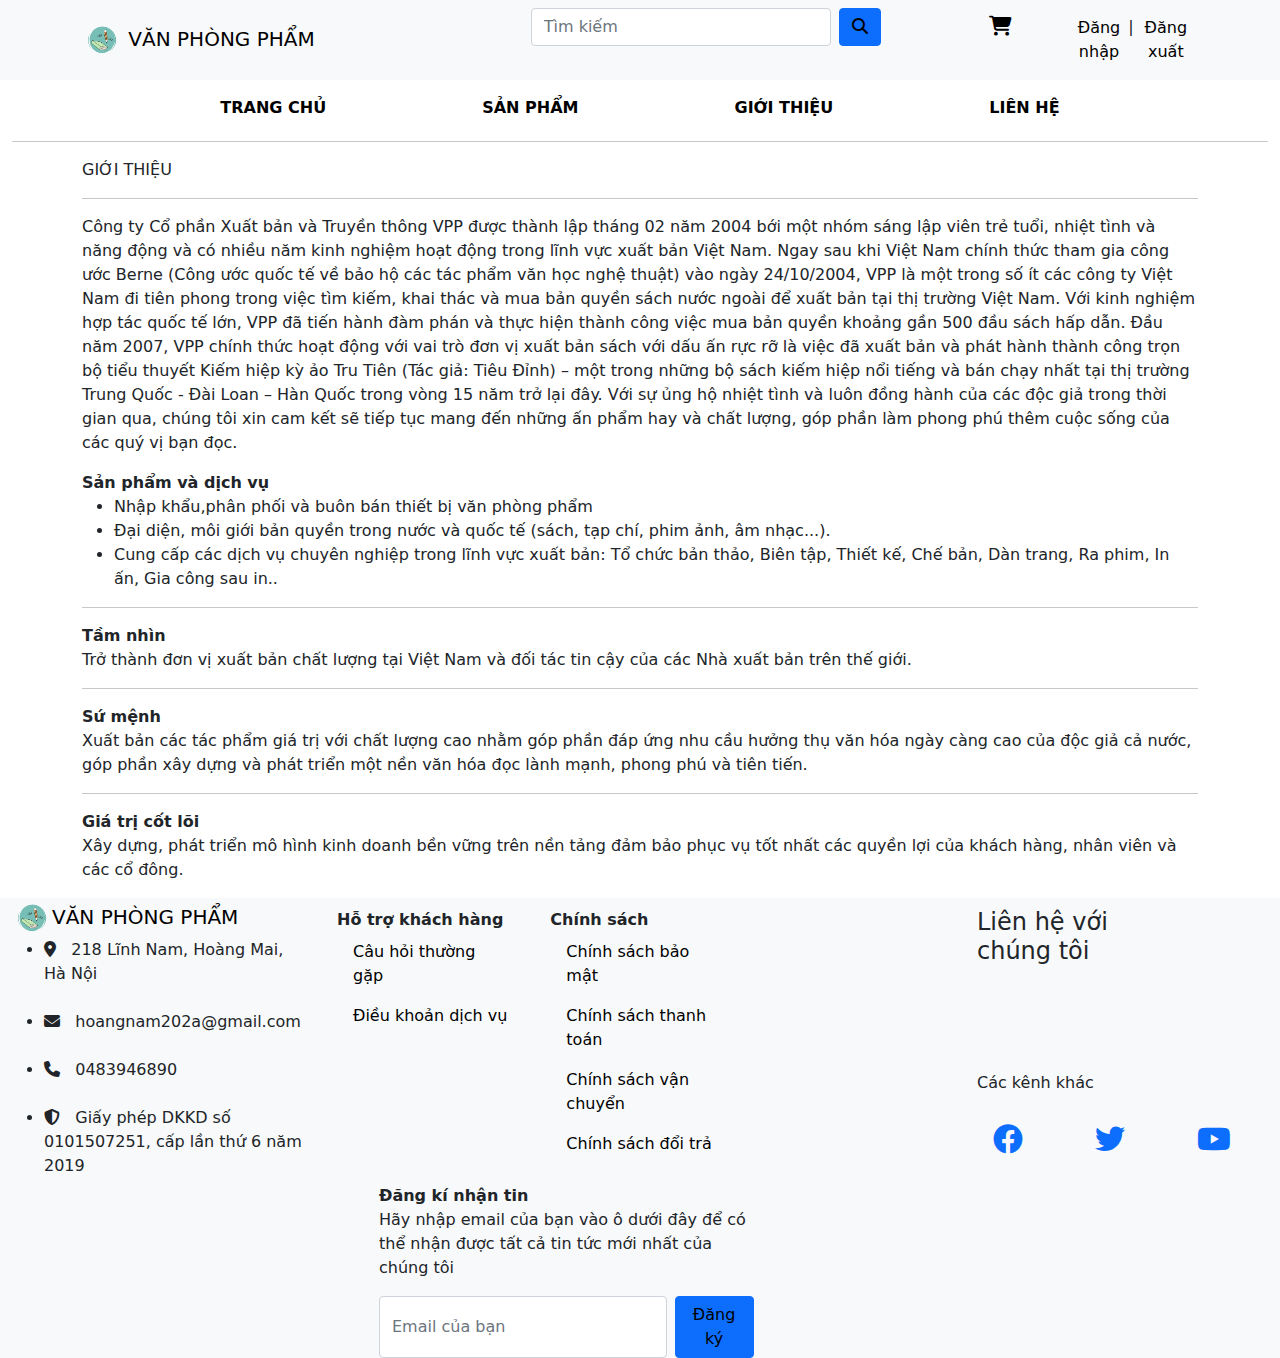
==== commit efc0e28c: "đã sửa hết link" ====
--- a/about.html
+++ b/about.html
@@ -3,12 +3,12 @@
   <head>
     <meta charset="UTF-8">
     <meta name="viewport" content="width=device-width, initial-scale=1.0">
-    <link rel="stylesheet" type="text/css" href="style.css">
+    <link rel="stylesheet" href="style.css">
     <link rel="icon" href="image/logo.png"/>
     <link rel="stylesheet" href="assets/bootstrap/css/bootstrap.min.css">
     <link rel="stylesheet" href="assets/font/fontawesome-free-6.4.2-web/css/all.min.css">
     <div id="fb-root"></div>
-    <title>TẠP HÓA VĂN PHÒNG PHẨM</title>
+    <title>GIỚI THIỆU - TẠP HÓA VĂN PHÒNG PHẨM</title>
     <nav class="navbar navbar-expand-sm bg-light" style="margin: auto; text-align: center;">
       <div class="container">
         <a href="Index.html" class="navbar-brand" style="color: black;">
@@ -29,9 +29,9 @@
               <li class="nav-item" style="margin-left: 100px ;">
                 <a class="nav-link" href="#" style="color: black;"><i class="fa-solid fa-cart-shopping" style="font-size: 20px;"></i></a>
               </li>
-              <li class="nav-item"><a href="#" class="nav-link" style="color: black; margin-left: 50px;">Đăng nhập</a></li>
+              <li class="nav-item"><a href="Login.html" class="nav-link" style="color: black; margin-left: 50px;">Đăng nhập</a></li>
               <li class="nav-item" style="margin-top: 7px;">|</li>
-              <li class="nav-item"><a href="#" class="nav-link" style="color: black;">Đăng xuất</a></li>
+              <li class="nav-item"><a href="Register.html" class="nav-link" style="color: black;">Đăng xuất</a></li>
           </ul>         
         </div>
       </div>     
@@ -65,8 +65,8 @@
     <div class="container">
         <p>GIỚI THIỆU</p>
         <hr>
-        <p>Công ty Cổ phần Xuất bản và Truyền thông IPM được thành lập tháng 02 năm 2004 bới một nhóm sáng lập viên trẻ tuổi, nhiệt tình và năng động và có nhiều năm kinh nghiệm hoạt động trong lĩnh vực xuất bản Việt Nam. Ngay sau khi Việt Nam chính thức tham gia công ước Berne (Công ước quốc tế về bảo hộ các tác phẩm văn học nghệ thuật) vào ngày 24/10/2004, IPM là một trong số ít các công ty Việt Nam đi tiên phong trong việc tìm kiếm, khai thác và mua bản quyền sách nước ngoài để xuất bản tại thị trường Việt Nam. Với kinh nghiệm hợp tác quốc tế lớn, IPM đã tiến hành đàm phán và thực hiện thành công việc mua bản quyền khoảng gần 500 đầu sách hấp dẫn.
-            Đầu năm 2007, IPM chính thức hoạt động với vai trò đơn vị xuất bản sách với dấu ấn rực rỡ là việc đã xuất bản và phát hành thành công trọn bộ tiểu thuyết Kiếm hiệp kỳ ảo Tru Tiên (Tác giả: Tiêu Đỉnh) – một trong những bộ sách kiếm hiệp nổi tiếng và bán chạy nhất tại thị trường Trung Quốc - Đài Loan – Hàn Quốc trong vòng 15 năm trở lại đây.
+        <p>Công ty Cổ phần Xuất bản và Truyền thông VPP được thành lập tháng 02 năm 2004 bới một nhóm sáng lập viên trẻ tuổi, nhiệt tình và năng động và có nhiều năm kinh nghiệm hoạt động trong lĩnh vực xuất bản Việt Nam. Ngay sau khi Việt Nam chính thức tham gia công ước Berne (Công ước quốc tế về bảo hộ các tác phẩm văn học nghệ thuật) vào ngày 24/10/2004, VPP là một trong số ít các công ty Việt Nam đi tiên phong trong việc tìm kiếm, khai thác và mua bản quyền sách nước ngoài để xuất bản tại thị trường Việt Nam. Với kinh nghiệm hợp tác quốc tế lớn, VPP đã tiến hành đàm phán và thực hiện thành công việc mua bản quyền khoảng gần 500 đầu sách hấp dẫn.
+            Đầu năm 2007, VPP chính thức hoạt động với vai trò đơn vị xuất bản sách với dấu ấn rực rỡ là việc đã xuất bản và phát hành thành công trọn bộ tiểu thuyết Kiếm hiệp kỳ ảo Tru Tiên (Tác giả: Tiêu Đỉnh) – một trong những bộ sách kiếm hiệp nổi tiếng và bán chạy nhất tại thị trường Trung Quốc - Đài Loan – Hàn Quốc trong vòng 15 năm trở lại đây.
             Với sự ủng hộ nhiệt tình và luôn đồng hành của các độc giả trong thời gian qua, chúng tôi xin cam kết sẽ tiếp tục mang đến những ấn phẩm hay và chất lượng, góp phần làm phong phú thêm cuộc sống của các quý vị bạn đọc.</p>
         <b>Sản phẩm và dịch vụ</b>
         <ul>
@@ -83,74 +83,65 @@
         <hr>
         <b>Giá trị cốt lõi</b>
         <p>Xây dựng, phát triển mô hình kinh doanh bền vững trên nền tảng đảm bảo phục vụ tốt nhất các quyền lợi của khách hàng, nhân viên và các cổ đông.</p>
-        
-    
     </div>
     <script type="text/javascript" src="assets/bootstrap/js/bootstrap.min.js"></script>
 </body>
 <footer>
-    <div class="container-fluid bg-light">
-      <div class="row">
-        <div class="col-sm-3" >
-          <a href="#" class="navbar-brand" style="color: black;">
-            fdngksrnsgkld
-           <!-- <img src="image/vjppro4.png" alt="Logo" class="rounded-circle" width="40px" height="40px"> -->
-          </a>
-          <ul >
-            <li><i class="fa-solid fa-location-dot icon"></i> &nbsp;  djksgnkjgsn </li>
-            <br>
-            <li><i class="fa-solid fa-envelope icon"> </i> &nbsp; hoangnam202a@gmail.com</li>
-            <br>
-            <li><i class="fa-solid fa-phone icon"> </i> &nbsp; 0483946890</li>
-            <br>
-            <li><i class="fa-solid fa-shield-halved icon"></i> &nbsp; Giấy phép DKKD số 0101507251, cấp lần thứ 6 năm 2019</li>
-           </ul>
-        </div>
-        <div class="col-sm-6" style="margin-left: 5px;">
-          <div class="row">
-            <div class="col-sm-4">
-              <b>Hỗ trợ khách hàng</b>
-              <br>
-              <a href="#" class="nav-link" style="color: black;" >Câu hỏi thường gặp</a>
-              <a href="#" class="nav-link" style="color: black;" >Điều khoản dịch vụ</a>
-            </div>
-            <div class="col-sm-4">
-              <b>chính sách</b>
-              <br>
-              <a href="#" class="nav-link" style="color: black;" >Chính sách bảo mật</a>
-              <a href="#" class="nav-link" style="color: black;" >Chính sách thanh toán</a>
-              <a href="#" class="nav-link" style="color: black;" >Chính sách vận chuyển</a>
-              <a href="#" class="nav-link" style="color: black;" >Chính sách đổi trả</a>
-            </div>
+  <div class="container-fluid bg-light">
+    <div class="row">
+      <div class="col-sm-3" >
+        <a href="Index.html" class="navbar-brand" style="color: black;">
+          <img src="image/logo.png" alt="Logo" class="rounded-circle" width="40px" height="40px">VĂN PHÒNG PHẨM
+        </a>
+        <ul>
+          <li><i class="fa-solid fa-location-dot icon"></i> &nbsp; 218 Lĩnh Nam, Hoàng Mai, Hà Nội</li>
+          <br>
+          <li><i class="fa-solid fa-envelope icon"> </i> &nbsp; hoangnam202a@gmail.com</li>
+          <br>
+          <li><i class="fa-solid fa-phone icon"> </i> &nbsp; 0483946890</li>
+          <br>
+          <li><i class="fa-solid fa-shield-halved icon"></i> &nbsp; Giấy phép DKKD số 0101507251, cấp lần thứ 6 năm 2019</li>
+         </ul>
+      </div>
+      <div class="col-sm-6" style="margin-left: 5px;">
+        <div class="row">
+          <div class="col-sm-4" style="margin-top: 10px;">
+            <b>Hỗ trợ khách hàng</b>
+            <a href="#" class="nav-link" style="color: black;">Câu hỏi thường gặp</a>
+            <a href="#" class="nav-link" style="color: black;">Điều khoản dịch vụ</a>
           </div>
-          <div class="row" style="margin-top: 20px; margin-left: 30px;">
-            <div class="col-sm-8">
-              <b>Đăng kí nhận tin</b>
-              <p>Hãy nhập email của bạn vào ô dưới đây để có thể nhận được tất cả tin tức mới nhất của chúng tôi</p>
-              <form class="d-flex" >
-                <input class="form-control me-2" type="text" placeholder="Email của bạn" style="width: 350px;" >
-                <button class="btn btn-primary" type="button" style="color: black;">Đăng ký</button>
-              </form>
-            </div>
-            
+          <div class="col-sm-4" style="margin-top: 10px;">
+            <b>Chính sách</b>
+            <a href="#" class="nav-link" style="color: black;">Chính sách bảo mật</a>
+            <a href="#" class="nav-link" style="color: black;">Chính sách thanh toán</a>
+            <a href="#" class="nav-link" style="color: black;">Chính sách vận chuyển</a>
+            <a href="#" class="nav-link" style="color: black;">Chính sách đổi trả</a>
           </div>
         </div>
-        <div class="col-sm-2">
-          <h4>Liên hệ với chúng tôi</h4>
-          <iframe src="https://www.facebook.com/plugins/page.php?href=https%3A%2F%2Fweb.facebook.com%2Fmimosachu&tabs=timeline&width=150&height=90&small_header=false&adapt_container_width=true&hide_cover=false&show_facepile=true&appId"
-           width="150" height="90" style="border:none;overflow:hidden" scrolling="no" frameborder="0" allowfullscreen="true" allow="autoplay; clipboard-write; encrypted-media; picture-in-picture; web-share"></iframe>
-          <br>
-          <p>Các kênh khác</p>
-          
-          <ul class="nav navbar-expand-sm  " >
-            <li class="nav-item"><a href="#" class="nav-link lien-ket" style="margin-right: 40px;"><i class="fa-brands fa-facebook " style="font-size: 30px; line-height: 40px;"></i></a></li>
-            <li class="nav-item"><a href="#" class="nav-link lien-ket" style="margin-right: 40px;"><i class="fa-brands fa-twitter" style="font-size: 30px; line-height: 40px;"></i></a></li>
-            <li class="nav-item"><a href="#" class="nav-link lien-ket" style="margin-right: 40px;"><i class="fa-brands fa-youtube" style="font-size: 30px; line-height: 40px;"></i></a></li>
-           </ul>
-        
+        <div class="row" style="margin-top: 20px; margin-left: 30px;">
+          <div class="col-sm-8">
+            <b>Đăng kí nhận tin</b>
+            <p>Hãy nhập email của bạn vào ô dưới đây để có thể nhận được tất cả tin tức mới nhất của chúng tôi</p>
+            <form class="d-flex" >
+              <input class="form-control me-2" type="text" placeholder="Email của bạn" style="width: 350px;" >
+              <button class="btn btn-primary" type="button" style="color: black;">Đăng ký</button>
+            </form>
           </div>
+        </div>
       </div>
+      <div class="col-sm-2" style="margin-top: 10px;">
+        <h4>Liên hệ với chúng tôi</h4>
+        <iframe src="https://www.facebook.com/plugins/page.php?href=https%3A%2F%2Fweb.facebook.com%2Fmimosachu&tabs=timeline&width=150&height=90&small_header=false&adapt_container_width=true&hide_cover=false&show_facepile=true&appId"
+         width="150" height="90" style="border:none;overflow:hidden" scrolling="no" frameborder="0" allowfullscreen="true" allow="autoplay; clipboard-write; encrypted-media; picture-in-picture; web-share"></iframe>
+        <br>
+        <p>Các kênh khác</p>
+        <ul class="nav navbar-expand-sm  " >
+          <li class="nav-item"><a href="#" class="nav-link lien-ket" style="margin-right: 40px;"><i class="fa-brands fa-facebook " style="font-size: 30px; line-height: 40px;"></i></a></li>
+          <li class="nav-item"><a href="#" class="nav-link lien-ket" style="margin-right: 40px;"><i class="fa-brands fa-twitter" style="font-size: 30px; line-height: 40px;"></i></a></li>
+          <li class="nav-item"><a href="#" class="nav-link lien-ket" style="margin-right: 40px;"><i class="fa-brands fa-youtube" style="font-size: 30px; line-height: 40px;"></i></a></li>
+         </ul>
+        </div>
     </div>
-  </footer>
+  </div>
 </footer>
 </html>--- a/style.css
+++ b/style.css
@@ -35,7 +35,6 @@
     padding: 0;
     font-family: montserrat;
     height: 100vh;
-    overflow: hidden;
   }
   .center
   {
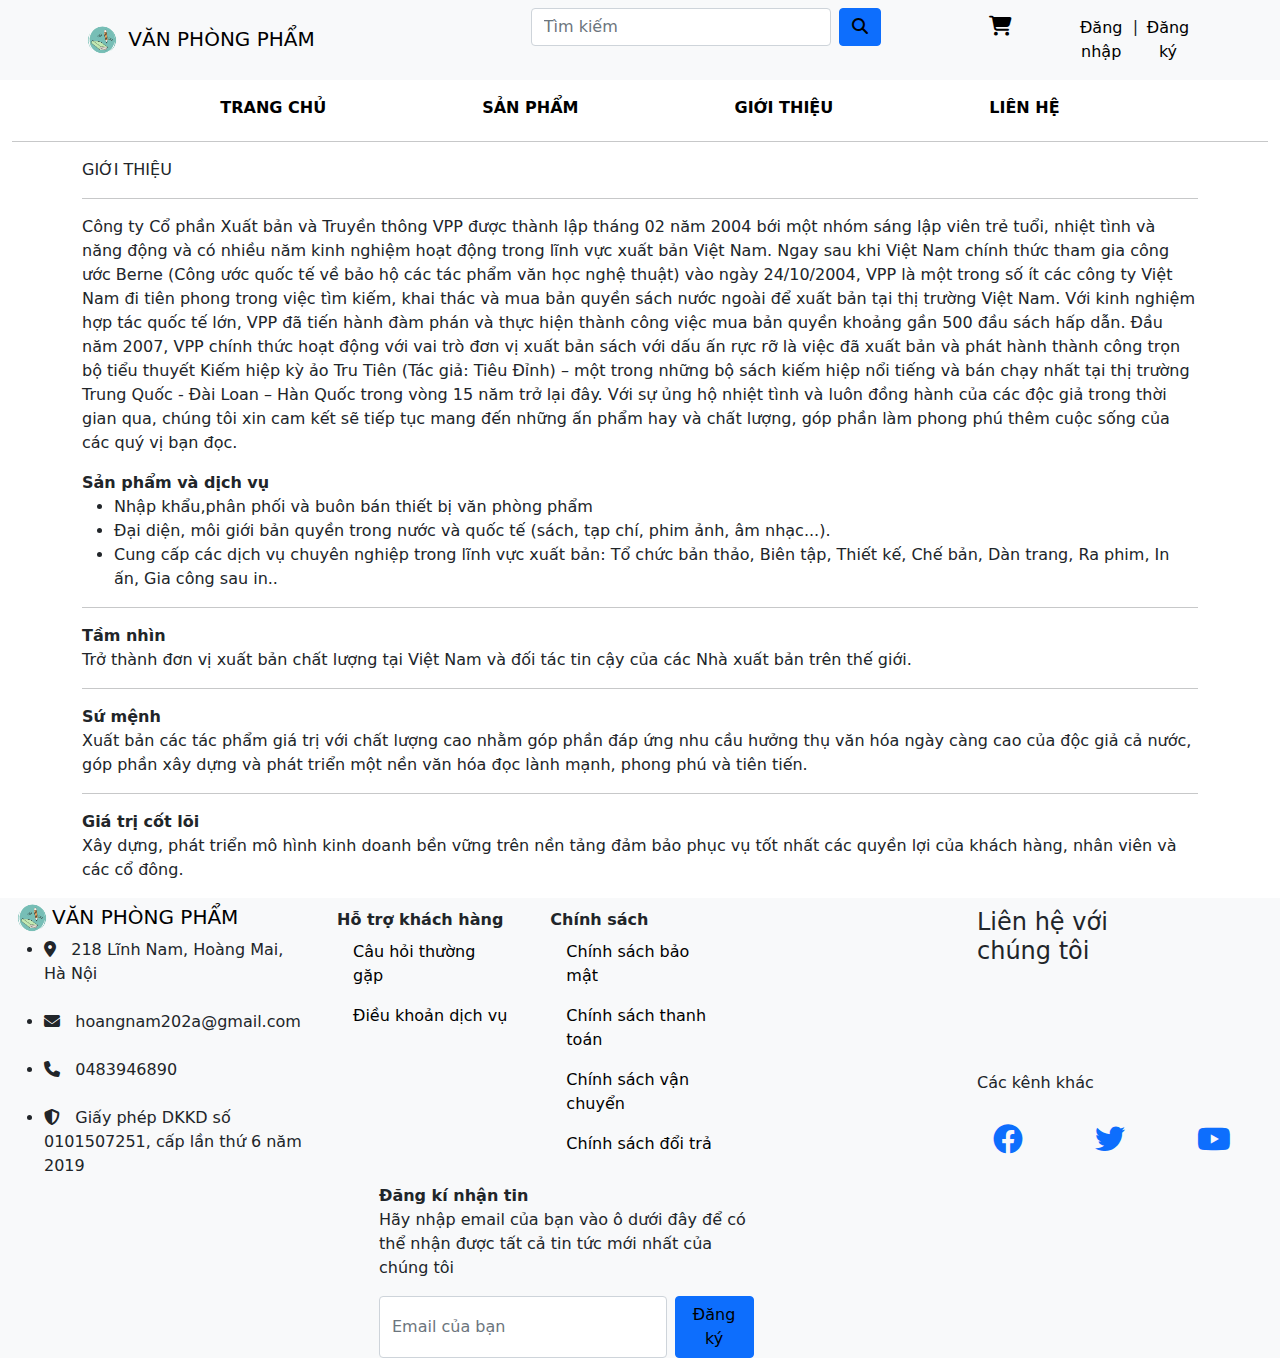
==== commit 6208cb97: "đã sửa xong" ====
--- a/about.html
+++ b/about.html
@@ -3,7 +3,7 @@
   <head>
     <meta charset="UTF-8">
     <meta name="viewport" content="width=device-width, initial-scale=1.0">
-    <link rel="stylesheet" href="style.css">
+    <link rel="stylesheet" type="text/css" href="style.css">
     <link rel="icon" href="image/logo.png"/>
     <link rel="stylesheet" href="assets/bootstrap/css/bootstrap.min.css">
     <link rel="stylesheet" href="assets/font/fontawesome-free-6.4.2-web/css/all.min.css">
@@ -31,7 +31,7 @@
               </li>
               <li class="nav-item"><a href="Login.html" class="nav-link" style="color: black; margin-left: 50px;">Đăng nhập</a></li>
               <li class="nav-item" style="margin-top: 7px;">|</li>
-              <li class="nav-item"><a href="Register.html" class="nav-link" style="color: black;">Đăng xuất</a></li>
+              <li class="nav-item"><a href="Register.html" class="nav-link" style="color: black;">Đăng ký</a></li>
           </ul>         
         </div>
       </div>     
--- a/style.css
+++ b/style.css
@@ -1,19 +1,19 @@
 *{
-    margin: 0;
-    padding: 0;
+  margin: 0;
+  padding: 0;
 }
 .lien-ket {
-  color: black; /* Đặt màu chữ thành đen */
+color: black; /* Đặt màu chữ thành đen */
 }
 .carousel-inner{
-  border-radius: 20px;
-  height: 600px;
+border-radius: 20px;
+height: 600px;
 }
 .row1{
-  height: 154px;
+height: 154px;
 }
 .row2{
-  height: 154px;
+height: 154px;
 }
   .nav-item:hover .dropdown-menu {
     display: block;
@@ -144,4 +144,4 @@
   }
   .signup_link a:hover{
     text-decoration: underline;
-  }+  }
